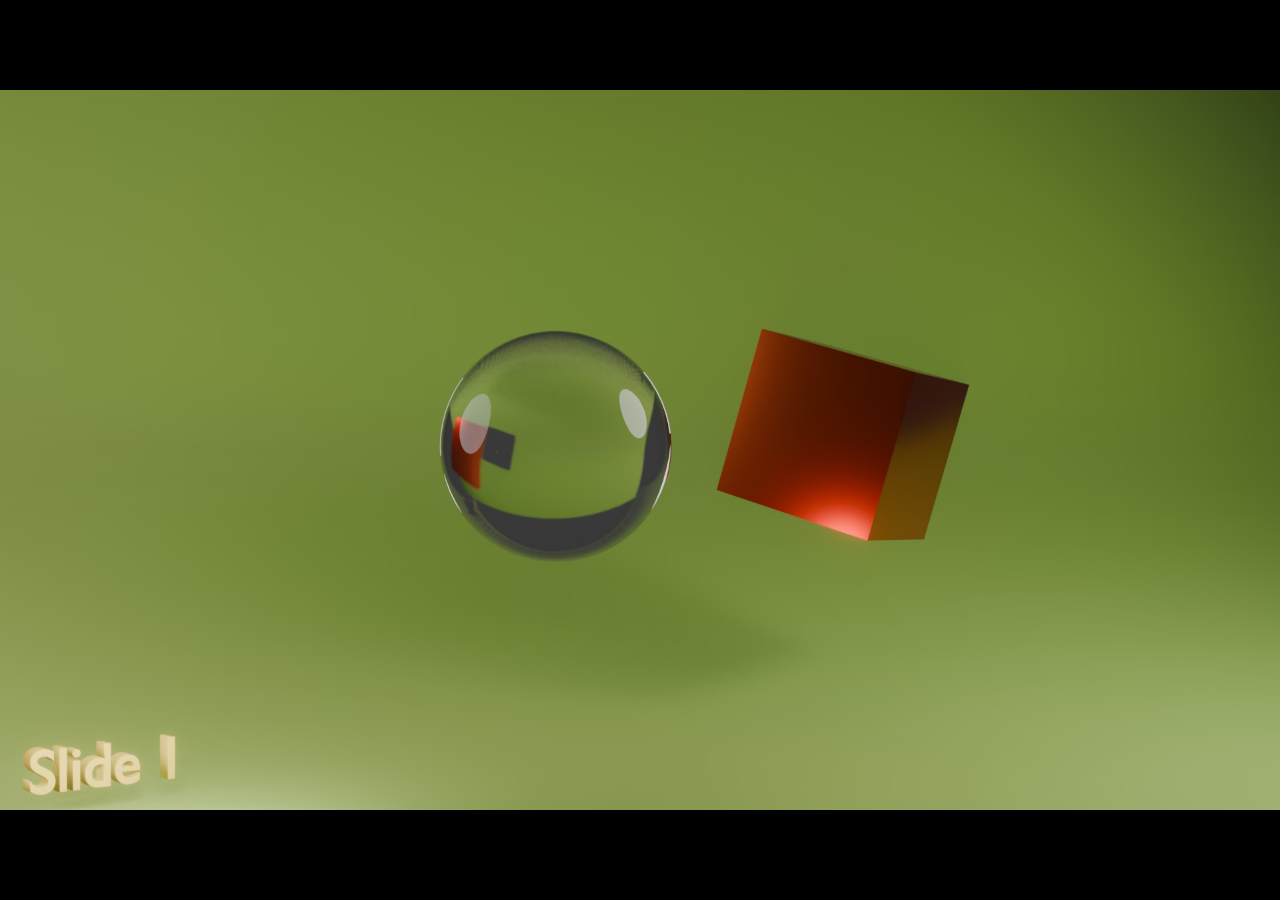
==== docs/index.html @ c0508418 "Add headless Holodeck export workflow" ====
<html>
  <head>
    <meta charset="utf-8">
    <meta name="viewport" content="width=device-width, initial-scale=1">
    <title>Holodeck</title>
    <link rel="stylesheet" href="styles.css">
  </head>
  <body>
    <div id="container">
      <img id="image" />
    </div>
    <script src="player.js"></script>
  </body>
</html>
---- docs/styles.css ----
body {
  margin: 0;
  background: #000;
}

#container {
  height: 100vh;
  display: flex;
  align-items: center;
  justify-content: center;
}

img {
  max-width: 100%;
  max-height: 100%;
  object-fit: contain;
}
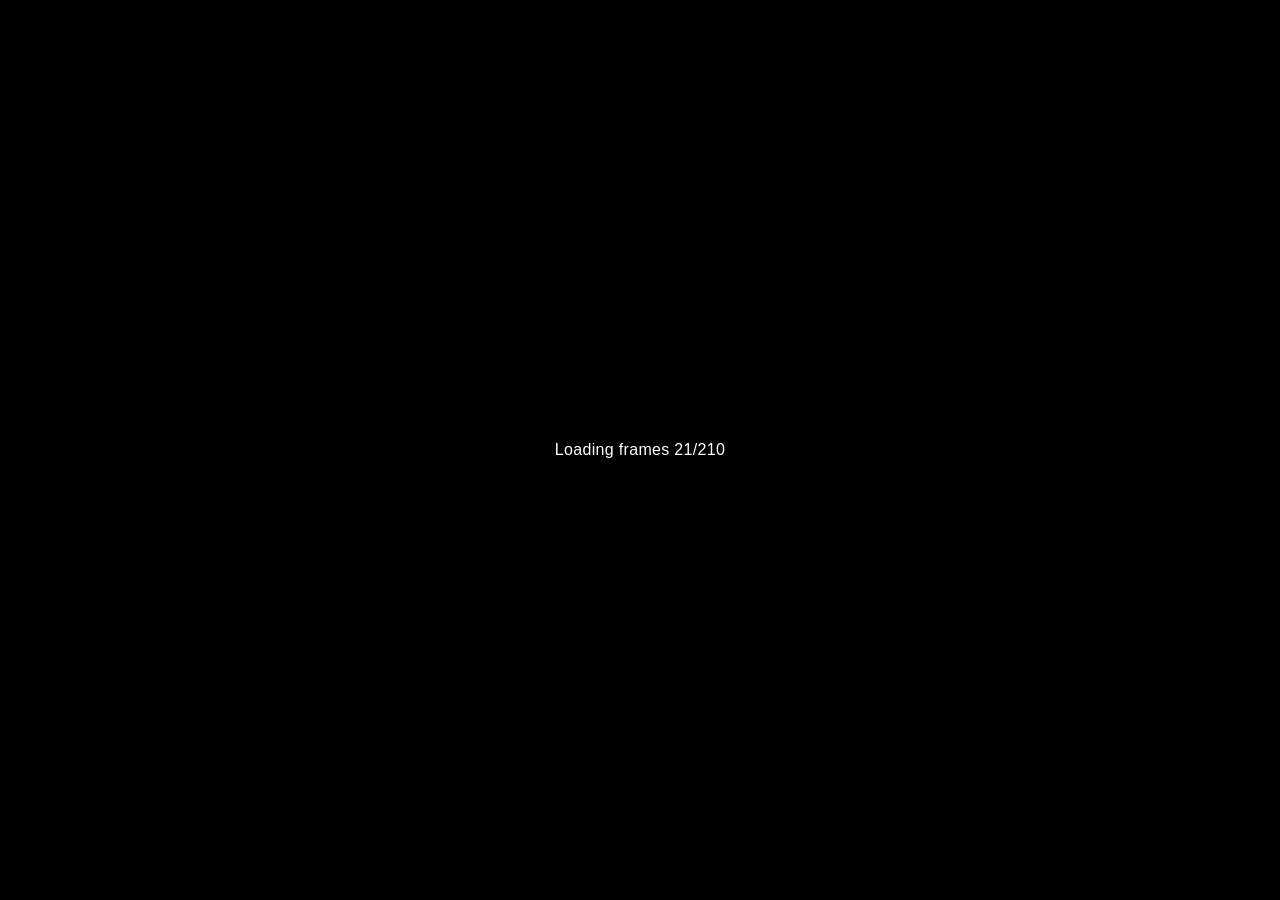
==== commit 531864ef: "Refactor Holodeck into standalone CLI workflow" ====
--- a/docs/index.html
+++ b/docs/index.html
@@ -7,6 +7,7 @@
   </head>
   <body>
     <div id="container">
+      <div id="status" aria-live="polite">Loading frames…</div>
       <img id="image" />
     </div>
     <script src="player.js"></script>
--- a/docs/styles.css
+++ b/docs/styles.css
@@ -1,17 +1,32 @@
 body {
   margin: 0;
   background: #000;
+  color: #fff;
+  font-family: sans-serif;
 }
 
 #container {
+  position: relative;
   height: 100vh;
   display: flex;
   align-items: center;
   justify-content: center;
 }
 
+#status {
+  position: absolute;
+  left: 50%;
+  top: 50%;
+  transform: translate(-50%, -50%);
+  padding: 0.75rem 1rem;
+  border-radius: 999px;
+  background: rgba(0, 0, 0, 0.65);
+  letter-spacing: 0.02em;
+}
+
 img {
   max-width: 100%;
   max-height: 100%;
   object-fit: contain;
+  display: none;
 }
